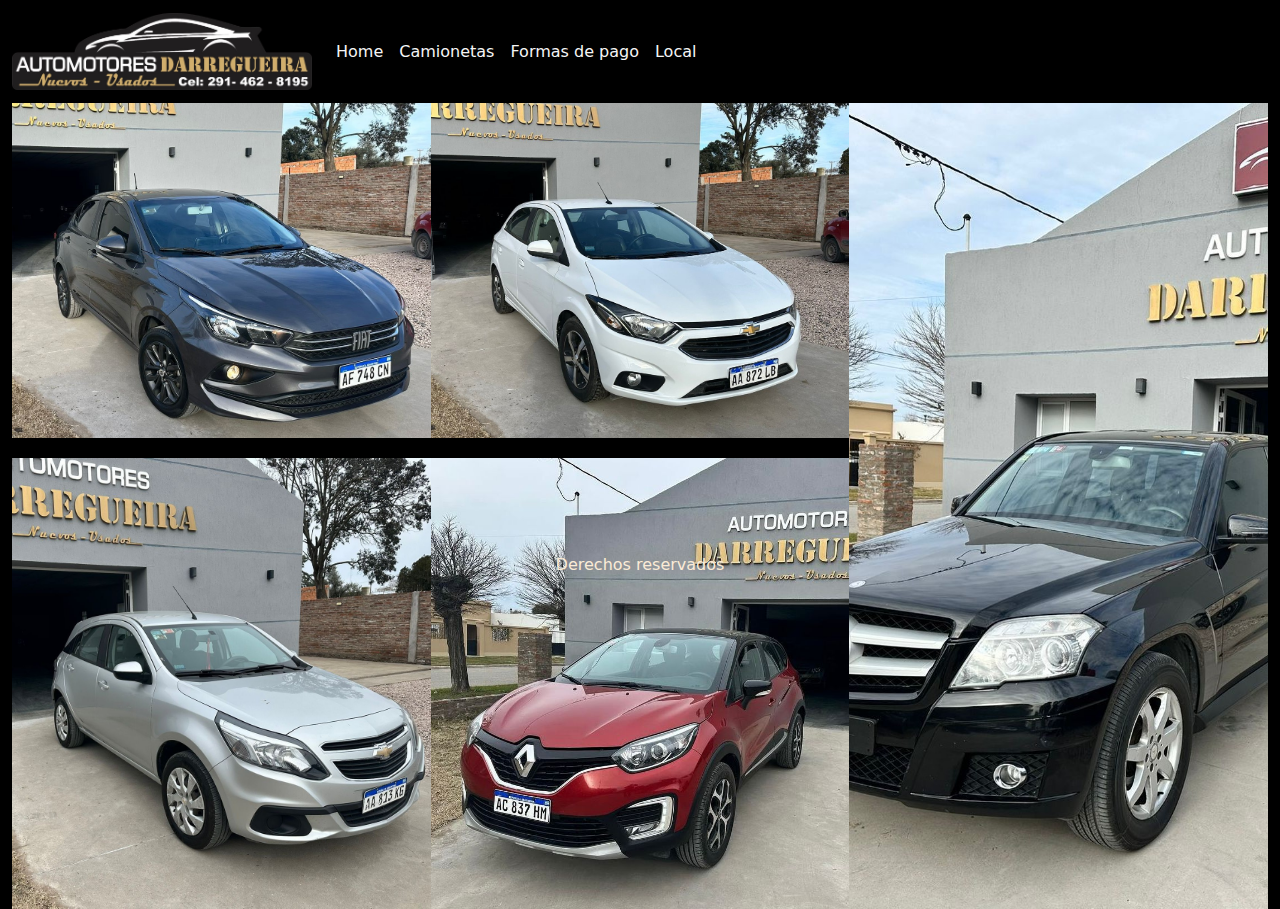
==== pages/autos.html @ 5d0c60a4 "agregando proyecto al espacio de trabajo" ====
<!DOCTYPE html>
<html lang="en">
<head>
    <meta charset="UTF-8">
    <meta name="viewport" content="width=device-width, initial-scale=1.0">
    
     <!--Link de Bootstrap-->
     <link href="https://cdn.jsdelivr.net/npm/bootstrap@5.3.3/dist/css/bootstrap.min.css" rel="stylesheet" integrity="sha384-QWTKZyjpPEjISv5WaRU9OFeRpok6YctnYmDr5pNlyT2bRjXh0JMhjY6hW+ALEwIH" crossorigin="anonymous">

    <!--CSS-->
    <link rel="stylesheet" href="../styles.css">

    <title>Autos</title>

</head>

    <body>
        
        <header>
            <div>
                <nav class="navbar navbar-expand-lg bg-">
                    <div class="container-fluid">
                      <a class="navbar-brand" href="#">
                        <img class="logo" src="../images/logo.jpg" alt="logo">
                      </a>
                      <button class="navbar-toggler" type="button" data-bs-toggle="collapse" data-bs-target="#navbarSupportedContent" aria-controls="navbarSupportedContent" aria-expanded="false" aria-label="Toggle navigation">
                        <span class="navbar-toggler-icon"></span>
                      </button>
                      <div class="collapse navbar-collapse" id="navbarSupportedContent">
                        <ul class="navbar-nav me-auto mb-2 mb-lg-0">
                          <li class="nav-item">
                            <a class="nav-link" aria-current="page" href="../index.html">Home</a>
                          </li>
                          <li class="nav-item">
                            <a class="nav-link" href="../pages/camionetas.html">Camionetas</a>
                          </li>
                          <li class="nav-item">
                            <a class="nav-link" href="../pages/formasdepago.html">Formas de pago</a>
                          </li>
                          <li class="nav-item">
                            <a class="nav-link" href="../pages/local.html">Local</a>
                          </li>
                        </ul>
                      </div>
                    </div>
                  </nav>
            </div>
        </header>

        <main class="container-fluid">
           <div class="imagen-uno">
                <img src="../images/auto-uno.jpg" alt="honda-blanco">
           </div>
           <div class="imagen-dos">
                <img src="../images/auto-dos.jpg" alt="cronos-negro">
           </div>
           <div class="imagen-tres">
                <img src="../images/auto-tres.jpg" alt="onix-blanco">
           </div>
           <div class="imagen-cuatro">
                <img src="../images/auto-cuatro.jpg" alt="mercedes-negra">
           </div>
           <div class="imagen-cinco">
                <img src="../images/auto-cinco.jpg" alt="agile-gris">
           </div>
           <div class="imagen-seis">
                <img src="../images/autos-seis.jpg" alt="captur-roja">
           </div>
        </main>

        <footer>
            <p>
                Derechos reservados
            </p>
        </footer>
   
    
        <script src="https://cdn.jsdelivr.net/npm/bootstrap@5.3.3/dist/js/bootstrap.bundle.min.js" integrity="sha384-YvpcrYf0tY3lHB60NNkmXc5s9fDVZLESaAA55NDzOxhy9GkcIdslK1eN7N6jIeHz" crossorigin="anonymous"></script>

    </body>

</html>
---- styles.css ----
*{
    background-color: black;
    box-sizing: border-box;
}

/*Header, Nav de los 5 html*/
/*Estilos mobile*/

.logo{
    width: 300px;
}

.nav-link{
    color: whitesmoke;
}


/*footer de los 5 html*/

footer p{
    color: antiquewhite;
    text-align: center;
}


/*section del index*/

.imagen-principal{
    display: flex;
    width: 100%;
}


/*main de autos.html y camionetas.html*/

main .imagen-uno, main .imgagen-tres, main .imagen-cinco{
    display:none
}

main div img{
    width: 100%;
    height: 100%;
    object-fit: cover;
}

main{
    margin: 0 30px;
    height: 50vh;

    display: grid;
    grid-template-rows: repeat(3,95%);
    grid-template-columns: 2fr;
    row-gap: 20px;
}

/*mq desktop de autos.html y camionetas.html*/
@media screen and (min-width:1024px) {
   main .imagen-tres, main .imagen-cinco{
    display: block;
   }

   main{
    grid-template-columns: repeat(3,1fr);
    grid-template-rows: 40% 30% 40%;
   }
   
   main .imagen-uno {
    grid-row: span 2;
   }
   main .imagen-tres{
    grid-row: span 2;
   }
   main .imagen-dos{
    grid-row:span 2;
   }
    main .imagen-cuatro{
     grid-row: span 4;
    }

    main .imagen-cinco{
        grid-row: span 2;
    }

    main .imagen-seis{
        grid-row: span 2;
    }
}

/*cards formas de pago*/
.card{
    display: flex;
    display: inline-block;
    color: whitesmoke;
}

/*mapa local*/
.local-mapa{
    text-align: center;
}

/*h1 de index/formas de pago/local */
.titulo-uno{
    text-align: center;
    color: #D3AE6F;
}
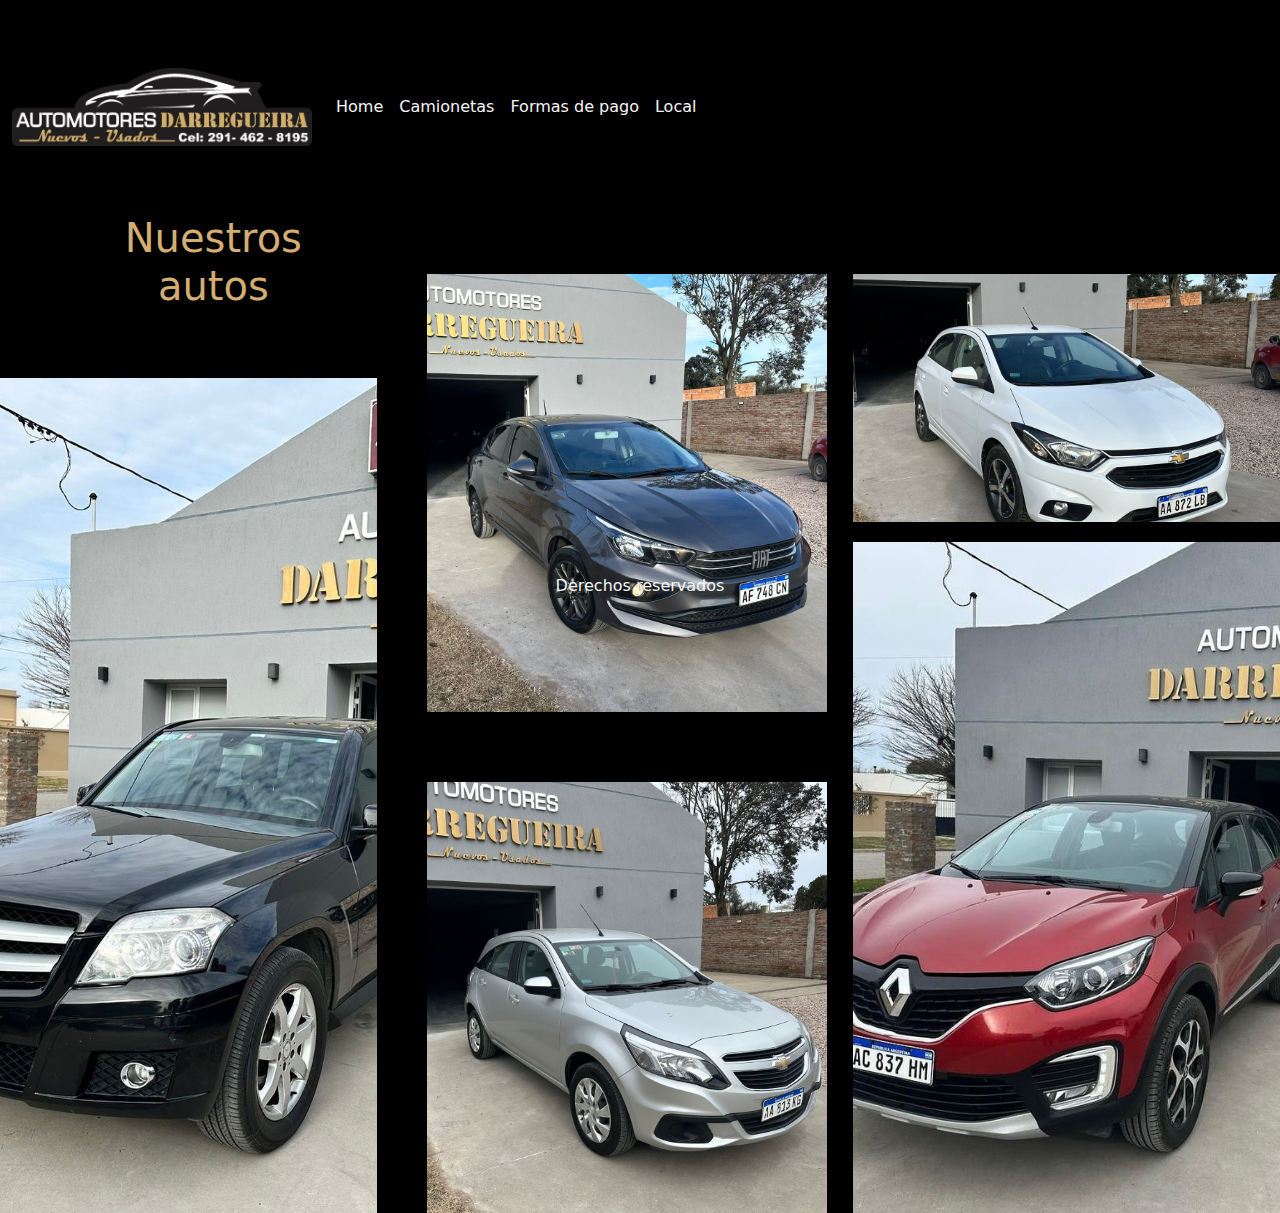
==== commit 01e63633: "cambios del pryecto" ====
--- a/pages/autos.html
+++ b/pages/autos.html
@@ -8,7 +8,7 @@
      <link href="https://cdn.jsdelivr.net/npm/bootstrap@5.3.3/dist/css/bootstrap.min.css" rel="stylesheet" integrity="sha384-QWTKZyjpPEjISv5WaRU9OFeRpok6YctnYmDr5pNlyT2bRjXh0JMhjY6hW+ALEwIH" crossorigin="anonymous">
 
     <!--CSS-->
-    <link rel="stylesheet" href="../styles.css">
+    <link rel="stylesheet" href="../css/style.css">
 
     <title>Autos</title>
 
@@ -47,7 +47,11 @@
             </div>
         </header>
 
-        <main class="container-fluid">
+        <main class="main-autos-camionetas"> 
+          <div>
+            <h1>Nuestros <br> autos</h1>
+          </div>
+        
            <div class="imagen-uno">
                 <img src="../images/auto-uno.jpg" alt="honda-blanco">
            </div>
--- a/css/style.css
+++ b/css/style.css
@@ -0,0 +1,257 @@
+/*estilos-header-index*/
+header div nav div a .logo {
+  width: 300px;
+}
+header div ul li .nav-link {
+  color: whitesmoke;
+}
+
+/*estilos-main-index*/
+.container-fluid {
+  height: 22vh;
+}
+.container-fluid section h1 {
+  color: #d3ae6f;
+  margin-top: 5px;
+  margin-bottom: 20px;
+  text-align: center;
+}
+.container-fluid section p {
+  text-align: center;
+  color: grey;
+}
+
+div .imagen-principal {
+  object-fit: cover;
+  width: 100%;
+  margin-top: 90px;
+}
+
+/*estilos-footer-index*/
+footer p {
+  color: whitesmoke;
+  text-align: center;
+}
+
+/*mq-desktop-index*/
+@media screen and (min-width: 1024px) {
+  .container-fluid section p {
+    text-align: center;
+    font-size: 20px;
+  }
+  div .imagen-principal {
+    display: flex;
+    width: 100%;
+    margin-top: 0px;
+  }
+}
+/*estilos-main-autos*/
+.main-autos-camionetas {
+  margin: 0px;
+  height: 20vh;
+  display: grid;
+  grid-template-rows: repeat(3, 95%);
+  grid-template-columns: 2fr;
+  row-gap: 20px;
+}
+.main-autos-camionetas div img {
+  width: 100%;
+  height: 100%;
+  object-fit: cover;
+}
+.main-autos-camionetas div h1 {
+  color: #d3ae6f;
+  text-align: center;
+}
+.main-autos-camionetas .imagen-uno {
+  display: none;
+}
+.main-autos-camionetas .imagen-cinco {
+  display: none;
+}
+.main-autos-camionetas .imagen-tres {
+  display: grid;
+  grid-row: span 2;
+  width: 100%;
+  object-fit: cover;
+  margin-top: 60px;
+}
+.main-autos-camionetas .imagen-dos {
+  display: grid;
+  grid-row: span 2;
+}
+
+/*mq-desktop-autos*/
+@media screen and (min-width: 1024px) {
+  .main-autos-camionetas {
+    grid-template-columns: repeat(3, 1fr);
+    grid-template-rows: 40% 40% 40%;
+    margin: 0%;
+    height: 40vh;
+  }
+  .main-autos-camionetas .imagen-tres {
+    display: block;
+    grid-row: span 2;
+  }
+  .main-autos-camionetas .imagen-cinco {
+    display: block;
+  }
+  .main-autos-camionetas .imagen-uno {
+    grid-row: span 2;
+  }
+  .main-autos-camionetas .imagen-dos {
+    grid-row: span 2;
+    width: 400px;
+    margin-top: 60px;
+  }
+  .main-autos-camionetas .imagen-cuatro {
+    grid-row: span 4;
+    margin-bottom: 20px;
+    margin-right: 50px;
+  }
+  .main-autos-camionetas .imagen-cinco {
+    grid-row: span 2;
+    width: 400px;
+    margin-top: 240px;
+  }
+  .main-autos-camionetas .imagen-seis {
+    grid-row: span 2;
+  }
+}
+/*estilos-main-camionetas*/
+.main-autos-camionetas {
+  margin: 0px;
+  height: 20vh;
+  display: grid;
+  grid-template-rows: repeat(3, 95%);
+  grid-template-columns: 2fr;
+  row-gap: 20px;
+}
+.main-autos-camionetas div img {
+  width: 100%;
+  height: 100%;
+  object-fit: cover;
+}
+.main-autos-camionetas div h1 {
+  color: #d3ae6f;
+  text-align: center;
+}
+.main-autos-camionetas .imagen-uno {
+  display: none;
+}
+.main-autos-camionetas .imagen-cinco {
+  display: none;
+}
+.main-autos-camionetas .imagen-tres {
+  display: grid;
+  grid-row: span 2;
+  width: 100%;
+  object-fit: cover;
+  margin-top: 60px;
+}
+.main-autos-camionetas .imagen-dos {
+  display: grid;
+  grid-row: span 2;
+}
+
+/*mq-desktop-camionetas*/
+@media screen and (min-width: 1024px) {
+  .main-autos-camionetas {
+    grid-template-columns: repeat(3, 1fr);
+    grid-template-rows: 40% 40% 40%;
+    margin: 0%;
+    height: 40vh;
+  }
+  .main-autos-camionetas .imagen-tres {
+    display: block;
+    grid-row: span 2;
+  }
+  .main-autos-camionetas .imagen-cinco {
+    display: block;
+  }
+  .main-autos-camionetas .imagen-uno {
+    grid-row: span 2;
+  }
+  .main-autos-camionetas .imagen-dos {
+    grid-row: span 2;
+    width: 400px;
+    margin-top: 60px;
+  }
+  .main-autos-camionetas .imagen-cuatro {
+    grid-row: span 4;
+    margin-bottom: 20px;
+    margin-right: 50px;
+  }
+  .main-autos-camionetas .imagen-cinco {
+    grid-row: span 2;
+    width: 400px;
+    margin-top: 240px;
+  }
+  .main-autos-camionetas .imagen-seis {
+    grid-row: span 2;
+  }
+}
+/*estilos-main-formasdepago*/
+.main-formas-de-pago {
+  height: 10vh;
+}
+.main-formas-de-pago section h1 {
+  color: #d3ae6f;
+  margin-top: 0px;
+  margin-bottom: 20px;
+  text-align: center;
+}
+
+section .card {
+  display: flex;
+  display: inline-block;
+  color: whitesmoke;
+  margin-left: 18px;
+  margin-right: 10px;
+}
+
+/*mq-desktop-formas-de-pago*/
+@media screen and (min-width: 1024px) {
+  section .card {
+    margin-left: 35px;
+    margin-right: 25px;
+  }
+}
+/*estilos-main-local*/
+.main-local {
+  height: 25vh;
+}
+.main-local section h1 {
+  color: #d3ae6f;
+  margin-top: 0px;
+  margin-bottom: 20px;
+  text-align: center;
+}
+.main-local section p {
+  text-align: center;
+  color: grey;
+  font-size: 15px;
+}
+
+.local-mapa {
+  display: flex;
+}
+
+/*mq-desktop-local*/
+@media screen and (min-width: 1024px) {
+  .main-local section p {
+    text-align: center;
+    color: grey;
+    font-size: 20px;
+  }
+  .local-mapa {
+    display: flex;
+    justify-content: center;
+  }
+}
+* {
+  background-color: black;
+  box-sizing: border-box;
+}
+
+/*# sourceMappingURL=style.css.map */
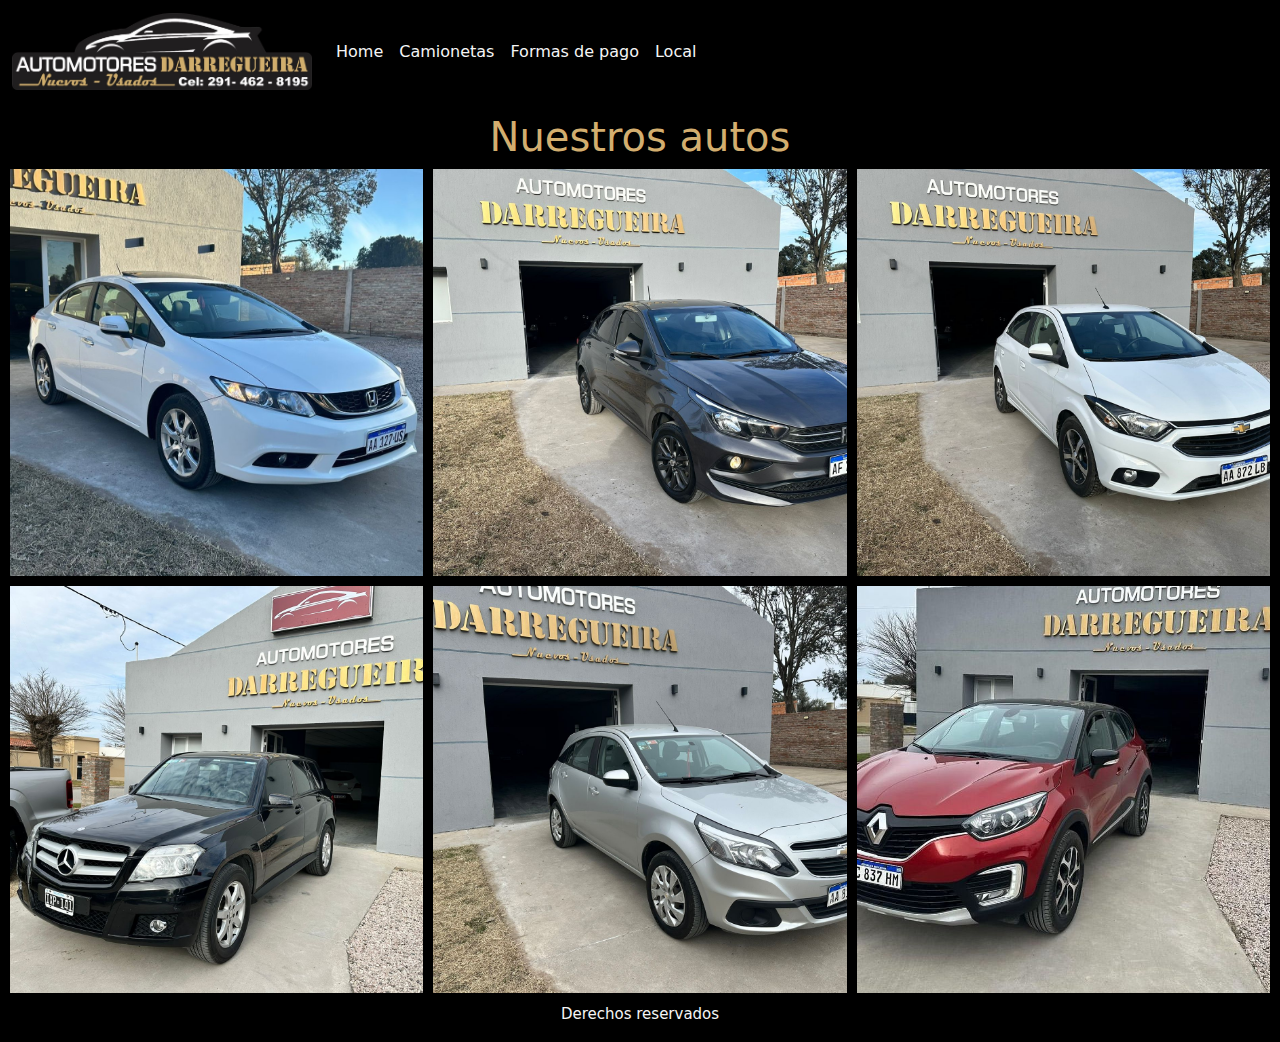
==== commit aab3b979: "entrega" ====
--- a/pages/autos.html
+++ b/pages/autos.html
@@ -3,6 +3,10 @@
 <head>
     <meta charset="UTF-8">
     <meta name="viewport" content="width=device-width, initial-scale=1.0">
+    <meta name="description" content="Aquí puedes ver una variedad de autos increibles, nuevos y usados!">
+    <meta name="keywords" content="Autos, Compra, Permuta, Venta">
+
+    <title> Autos-Agencia </title>
     
      <!--Link de Bootstrap-->
      <link href="https://cdn.jsdelivr.net/npm/bootstrap@5.3.3/dist/css/bootstrap.min.css" rel="stylesheet" integrity="sha384-QWTKZyjpPEjISv5WaRU9OFeRpok6YctnYmDr5pNlyT2bRjXh0JMhjY6hW+ALEwIH" crossorigin="anonymous">
@@ -10,7 +14,7 @@
     <!--CSS-->
     <link rel="stylesheet" href="../css/style.css">
 
-    <title>Autos</title>
+    
 
 </head>
 
@@ -32,13 +36,13 @@
                             <a class="nav-link" aria-current="page" href="../index.html">Home</a>
                           </li>
                           <li class="nav-item">
-                            <a class="nav-link" href="../pages/camionetas.html">Camionetas</a>
+                            <a class="nav-link" href="./camionetas.html">Camionetas</a>
                           </li>
                           <li class="nav-item">
-                            <a class="nav-link" href="../pages/formasdepago.html">Formas de pago</a>
+                            <a class="nav-link" href="./formasdepago.html">Formas de pago</a>
                           </li>
                           <li class="nav-item">
-                            <a class="nav-link" href="../pages/local.html">Local</a>
+                            <a class="nav-link" href="./local.html">Local</a>
                           </li>
                         </ul>
                       </div>
@@ -47,30 +51,30 @@
             </div>
         </header>
 
-        <main class="main-autos-camionetas"> 
-          <div>
-            <h1>Nuestros <br> autos</h1>
-          </div>
+        <main class="gallery-container">
+            <h1>Nuestros autos</h1>
+            <div class="gallery-grid">
+              <div class="gallery-item">
+                <img src="../images/auto-uno.jpg" alt="honda-blanco">
+              </div>
+              <div class="gallery-item">
+                <img src="../images/auto-dos.jpg" alt="cronos-negro">
+              </div>
+              <div class="gallery-item">
+                <img src="../images/auto-tres.jpg" alt="onix-blanco">
+              </div>
+              <div class="gallery-item">
+                <img src="../images/auto-cuatro.jpg" alt="mercedes-negra">
+              </div>
+              <div class="gallery-item">
+                <img src="../images/auto-cinco.jpg" alt="aguile-gris">
+              </div>
+              <div class="gallery-item">
+                <img src="../images/auto-seis.jpg" alt="captur-roja">
+              </div>
+            </div>
+        </main>
         
-           <div class="imagen-uno">
-                <img src="../images/auto-uno.jpg" alt="honda-blanco">
-           </div>
-           <div class="imagen-dos">
-                <img src="../images/auto-dos.jpg" alt="cronos-negro">
-           </div>
-           <div class="imagen-tres">
-                <img src="../images/auto-tres.jpg" alt="onix-blanco">
-           </div>
-           <div class="imagen-cuatro">
-                <img src="../images/auto-cuatro.jpg" alt="mercedes-negra">
-           </div>
-           <div class="imagen-cinco">
-                <img src="../images/auto-cinco.jpg" alt="agile-gris">
-           </div>
-           <div class="imagen-seis">
-                <img src="../images/autos-seis.jpg" alt="captur-roja">
-           </div>
-        </main>
 
         <footer>
             <p>
--- a/css/style.css
+++ b/css/style.css
@@ -1,3 +1,8 @@
+/*estilos-body-index*/
+body {
+  background-color: black;
+}
+
 /*estilos-header-index*/
 header div nav div a .logo {
   width: 300px;
@@ -7,197 +12,171 @@
 }
 
 /*estilos-main-index*/
-.container-fluid {
-  height: 22vh;
-}
-.container-fluid section h1 {
-  color: #d3ae6f;
-  margin-top: 5px;
-  margin-bottom: 20px;
-  text-align: center;
-}
-.container-fluid section p {
+main section h1 {
+  color: #d3ae6f;
+  margin-bottom: 20px;
+  text-align: center;
+}
+main section p {
   text-align: center;
   color: grey;
+  font-size: 15px;
+  margin-left: 5px;
+  margin-right: 5px;
 }
 
 div .imagen-principal {
   object-fit: cover;
   width: 100%;
-  margin-top: 90px;
 }
 
 /*estilos-footer-index*/
 footer p {
   color: whitesmoke;
   text-align: center;
-}
-
+  font-size: 12px;
+}
+
+/*mq-tablets-index*/
+@media (min-width: 768px) {
+  main div .imagen-principal {
+    margin-bottom: 15px;
+  }
+}
 /*mq-desktop-index*/
 @media screen and (min-width: 1024px) {
-  .container-fluid section p {
-    text-align: center;
-    font-size: 20px;
+  main section p {
+    font-size: 18px;
   }
   div .imagen-principal {
     display: flex;
     width: 100%;
-    margin-top: 0px;
-  }
-}
+    margin-top: 10px;
+  }
+  footer p {
+    font-size: 15px;
+  }
+}
+/*estilos-body-autos*/
+body {
+  margin: 0;
+  padding: 0;
+  background-color: black;
+}
+
 /*estilos-main-autos*/
-.main-autos-camionetas {
-  margin: 0px;
-  height: 20vh;
+.gallery-container {
+  display: flex;
+  flex-direction: column;
+  justify-content: center;
+  align-items: center;
+  height: 100vh;
+  padding: 10px;
+}
+.gallery-container h1 {
+  color: #d3ae6f;
+}
+.gallery-container .gallery-grid {
   display: grid;
-  grid-template-rows: repeat(3, 95%);
-  grid-template-columns: 2fr;
-  row-gap: 20px;
-}
-.main-autos-camionetas div img {
+  gap: 10px;
+  width: 100%;
+  height: calc(100vh - 60px);
+}
+.gallery-container .gallery-grid .gallery-item {
+  position: relative;
+  overflow: hidden;
+}
+.gallery-container .gallery-grid .gallery-item img {
   width: 100%;
   height: 100%;
   object-fit: cover;
 }
-.main-autos-camionetas div h1 {
-  color: #d3ae6f;
-  text-align: center;
-}
-.main-autos-camionetas .imagen-uno {
-  display: none;
-}
-.main-autos-camionetas .imagen-cinco {
-  display: none;
-}
-.main-autos-camionetas .imagen-tres {
+
+/*mq-mobile-autos*/
+@media (max-width: 767px) {
+  .gallery-container .gallery-grid {
+    grid-template-columns: 1fr;
+    grid-template-rows: repeat(6, 1fr);
+  }
+}
+/*mq-tablets-autos*/
+@media (min-width: 768px) {
+  .gallery-container .gallery-grid {
+    grid-template-columns: repeat(3, 1fr);
+    grid-template-rows: repeat(2, 1fr);
+  }
+}
+/*mq-desktop-autos*/
+@media (min-width: 1024px) {
+  .gallery-container .gallery-grid {
+    grid-template-columns: repeat(3, 1fr);
+    grid-template-rows: repeat(2, 1fr);
+  }
+}
+/*estilos-body-camionetas*/
+body {
+  margin: 0;
+  padding: 0;
+  background-color: black;
+}
+
+/*estilos-main-camionetas*/
+.gallery-container {
+  display: flex;
+  flex-direction: column;
+  justify-content: center;
+  align-items: center;
+  height: 100vh;
+  padding: 10px;
+}
+.gallery-container h1 {
+  color: #d3ae6f;
+}
+.gallery-container .gallery-grid {
   display: grid;
-  grid-row: span 2;
-  width: 100%;
-  object-fit: cover;
-  margin-top: 60px;
-}
-.main-autos-camionetas .imagen-dos {
-  display: grid;
-  grid-row: span 2;
-}
-
-/*mq-desktop-autos*/
-@media screen and (min-width: 1024px) {
-  .main-autos-camionetas {
-    grid-template-columns: repeat(3, 1fr);
-    grid-template-rows: 40% 40% 40%;
-    margin: 0%;
-    height: 40vh;
-  }
-  .main-autos-camionetas .imagen-tres {
-    display: block;
-    grid-row: span 2;
-  }
-  .main-autos-camionetas .imagen-cinco {
-    display: block;
-  }
-  .main-autos-camionetas .imagen-uno {
-    grid-row: span 2;
-  }
-  .main-autos-camionetas .imagen-dos {
-    grid-row: span 2;
-    width: 400px;
-    margin-top: 60px;
-  }
-  .main-autos-camionetas .imagen-cuatro {
-    grid-row: span 4;
-    margin-bottom: 20px;
-    margin-right: 50px;
-  }
-  .main-autos-camionetas .imagen-cinco {
-    grid-row: span 2;
-    width: 400px;
-    margin-top: 240px;
-  }
-  .main-autos-camionetas .imagen-seis {
-    grid-row: span 2;
-  }
-}
-/*estilos-main-camionetas*/
-.main-autos-camionetas {
-  margin: 0px;
-  height: 20vh;
-  display: grid;
-  grid-template-rows: repeat(3, 95%);
-  grid-template-columns: 2fr;
-  row-gap: 20px;
-}
-.main-autos-camionetas div img {
+  gap: 10px;
+  width: 100%;
+  height: calc(100vh - 60px);
+}
+.gallery-container .gallery-grid .gallery-item {
+  position: relative;
+  overflow: hidden;
+}
+.gallery-container .gallery-grid .gallery-item img {
   width: 100%;
   height: 100%;
   object-fit: cover;
 }
-.main-autos-camionetas div h1 {
-  color: #d3ae6f;
-  text-align: center;
-}
-.main-autos-camionetas .imagen-uno {
-  display: none;
-}
-.main-autos-camionetas .imagen-cinco {
-  display: none;
-}
-.main-autos-camionetas .imagen-tres {
-  display: grid;
-  grid-row: span 2;
-  width: 100%;
-  object-fit: cover;
-  margin-top: 60px;
-}
-.main-autos-camionetas .imagen-dos {
-  display: grid;
-  grid-row: span 2;
-}
-
+
+/*mq-mobile-camionetas*/
+@media (max-width: 767px) {
+  .gallery-container .gallery-grid {
+    grid-template-columns: 1fr;
+    grid-template-rows: repeat(6, 1fr);
+  }
+}
+/*mq-tablets-camionetas*/
+@media (min-width: 768px) {
+  .gallery-container .gallery-grid {
+    grid-template-columns: repeat(3, 1fr);
+    grid-template-rows: repeat(2, 1fr);
+  }
+}
 /*mq-desktop-camionetas*/
-@media screen and (min-width: 1024px) {
-  .main-autos-camionetas {
-    grid-template-columns: repeat(3, 1fr);
-    grid-template-rows: 40% 40% 40%;
-    margin: 0%;
-    height: 40vh;
-  }
-  .main-autos-camionetas .imagen-tres {
-    display: block;
-    grid-row: span 2;
-  }
-  .main-autos-camionetas .imagen-cinco {
-    display: block;
-  }
-  .main-autos-camionetas .imagen-uno {
-    grid-row: span 2;
-  }
-  .main-autos-camionetas .imagen-dos {
-    grid-row: span 2;
-    width: 400px;
-    margin-top: 60px;
-  }
-  .main-autos-camionetas .imagen-cuatro {
-    grid-row: span 4;
-    margin-bottom: 20px;
-    margin-right: 50px;
-  }
-  .main-autos-camionetas .imagen-cinco {
-    grid-row: span 2;
-    width: 400px;
-    margin-top: 240px;
-  }
-  .main-autos-camionetas .imagen-seis {
-    grid-row: span 2;
-  }
-}
+@media (min-width: 1024px) {
+  .gallery-container .gallery-grid {
+    grid-template-columns: repeat(3, 1fr);
+    grid-template-rows: repeat(2, 1fr);
+  }
+}
+/*estilos-body-formas-de-pago*/
+body {
+  background-color: black;
+}
+
 /*estilos-main-formasdepago*/
-.main-formas-de-pago {
-  height: 10vh;
-}
 .main-formas-de-pago section h1 {
   color: #d3ae6f;
-  margin-top: 0px;
   margin-bottom: 20px;
   text-align: center;
 }
@@ -205,11 +184,20 @@
 section .card {
   display: flex;
   display: inline-block;
+  background-color: black;
   color: whitesmoke;
+  border: solid, whitesmoke;
   margin-left: 18px;
   margin-right: 10px;
-}
-
+  margin-bottom: 20px;
+}
+
+/*mq-tablets-formas-de-pago*/
+@media (min-width: 768px) {
+  section .card {
+    margin-left: 15px;
+  }
+}
 /*mq-desktop-formas-de-pago*/
 @media screen and (min-width: 1024px) {
   section .card {
@@ -217,13 +205,14 @@
     margin-right: 25px;
   }
 }
+/*estilos-body-local*/
+body {
+  background-color: black;
+}
+
 /*estilos-main-local*/
-.main-local {
-  height: 25vh;
-}
 .main-local section h1 {
   color: #d3ae6f;
-  margin-top: 0px;
   margin-bottom: 20px;
   text-align: center;
 }
@@ -235,8 +224,17 @@
 
 .local-mapa {
   display: flex;
-}
-
+  margin-left: 5px;
+  margin-right: 5px;
+}
+
+/*mq-tablets-local*/
+@media (min-width: 768px) {
+  .local-mapa {
+    display: flex;
+    justify-content: center;
+  }
+}
 /*mq-desktop-local*/
 @media screen and (min-width: 1024px) {
   .main-local section p {
@@ -249,9 +247,5 @@
     justify-content: center;
   }
 }
-* {
-  background-color: black;
-  box-sizing: border-box;
-}
 
 /*# sourceMappingURL=style.css.map */
